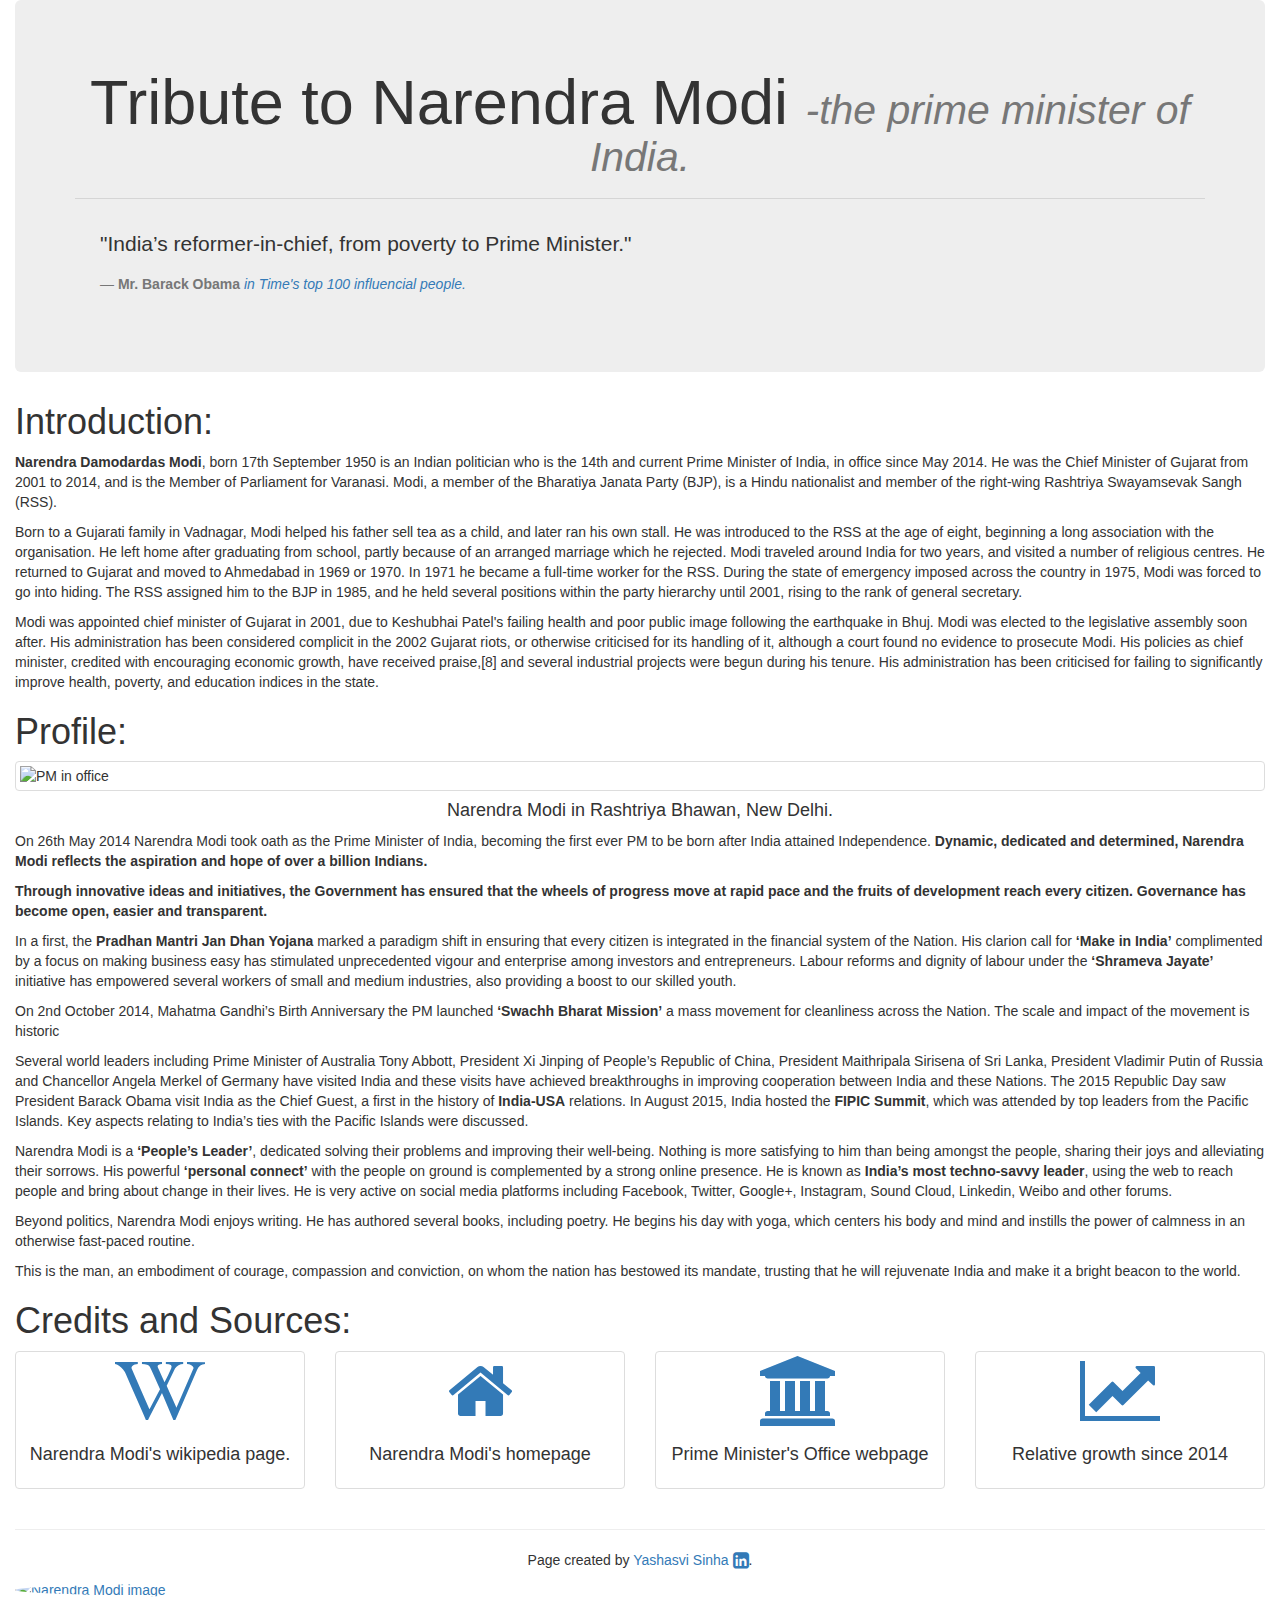
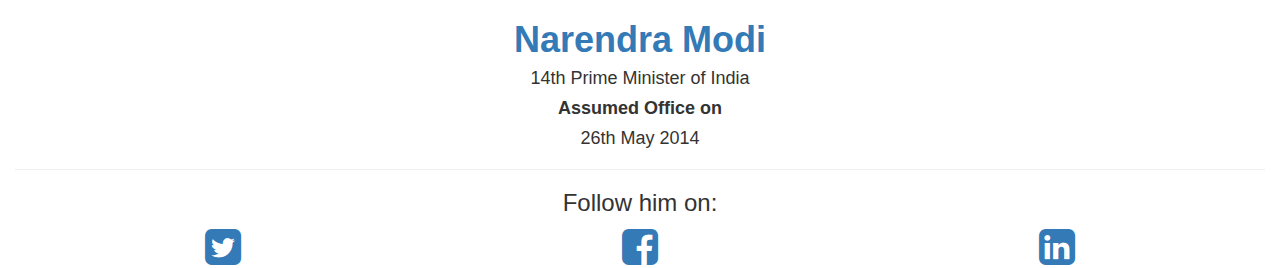
==== index.html @ 82895a99 "File renamed to index" ====
<html>
<head>
        <meta charset="utf-8">
        <meta http-equiv="X-UA-Compatible" content="IE=edge">
        <meta name="viewport" content="width=device-width, initial-scale=1">
        <title>Tribute to Narendra Modi</title>
        <link rel="icon"  href="http://d30y9cdsu7xlg0.cloudfront.net/png/8957-200.png">
        <link rel="stylesheet" type="text/css" href="https://dl.dropboxusercontent.com/content_link/6xPeD0VfdOB4Z6ta1GjyyA3OYoAgtOXuDdRHp2aYsVHmCT0Gz7DDIIfWveUsEcyL/file">
        <link rel="stylesheet" href="https://maxcdn.bootstrapcdn.com/bootstrap/3.3.7/css/bootstrap.min.css">
        <link rel="stylesheet" href="http://maxcdn.bootstrapcdn.com/font-awesome/4.7.0/css/font-awesome.min.css">
</head>
<body class="font-g">
  <!--main content section-->
  <div class="content">
        <div class="container-fluid">
            <div class="jumbotron bg-main top-buffer2">
            <h1 class="text-center">Tribute to Narendra Modi <small><em>-the prime minister of India.</em></small></h1>
            <hr class="hr-style">
            <blockquote>
                <p>"India’s reformer-in-chief, from poverty to Prime Minister."</p>
                <footer><strong>Mr. Barack Obama</strong><cite title="Time Mangazine"><a href="http://www.thehindu.com/news/international/president-barack-obama-writes-profile-for-modi-in-times-most-influential-list/article7109440.ece"> in Time's top 100 influencial people.</a></cite></footer>
            </blockquote>
            </div>
            <section class="bg-main">
                <div class="padding-central">
                    <h1>Introduction:</h1>
                <p><strong>Narendra Damodardas Modi</strong>, born 17th September 1950 is an Indian politician who is 
                the 14th and current Prime Minister of India, in office since May 2014. He was the Chief Minister
                 of Gujarat from 2001 to 2014, and is the Member of Parliament for Varanasi. Modi, a member of the 
                 Bharatiya Janata Party (BJP), is a Hindu nationalist and member of the right-wing Rashtriya 
                 Swayamsevak Sangh (RSS).</p>
                 <p>Born to a Gujarati family in Vadnagar, Modi helped his father sell tea as a child, and later ran his 
                own stall. He was introduced to the RSS at the age of eight, beginning a long association with the organisation. 
                He left home after graduating from school, partly because of an arranged marriage which he rejected. Modi traveled 
                around India for two years, and visited a number of religious centres. He returned to Gujarat and moved to Ahmedabad 
                in 1969 or 1970. In 1971 he became a full-time worker for the RSS. During the state of emergency imposed across the 
                country in 1975, Modi was forced to go into hiding. The RSS assigned him to the BJP in 1985, and he held several 
                positions within the party hierarchy until 2001, rising to the rank of general secretary.
                 </p>
                 <p>Modi was appointed chief minister of Gujarat in 2001, due to Keshubhai Patel's failing health and poor public 
        image following the earthquake in Bhuj. Modi was elected to the legislative assembly soon after. His administration has 
        been considered complicit in the 2002 Gujarat riots, or otherwise criticised for its handling of it, although a court found 
        no evidence to prosecute Modi. His policies as chief minister, credited with encouraging economic growth, have received 
        praise,[8] and several industrial projects were begun during his tenure. His administration has been criticised for failing 
        to significantly improve health, poverty, and education indices in the state.</p>

                </div>
            </section>
            <section class="bg-main">
                <div class="padding-central">
                    <h1>Profile:</h1>
                    <img class="img-responsive img-thumbnail center-block effect7" src="http://www.pmindia.gov.in/wp-content/uploads/2014/06/know_the_pm.jpg" alt="PM in office">
                    <h4 class="text-center">Narendra Modi in Rashtriya Bhawan, New Delhi.</h4>
                    <p class="top-buffer2">On 26th May 2014 Narendra Modi took oath as the Prime Minister of India, becoming the first ever PM to be 
                    born after India attained Independence. <strong>Dynamic, dedicated and determined, Narendra Modi reflects the aspiration 
                    and hope of over a billion Indians.</strong></p>
                    <p><strong>Through innovative ideas and initiatives, the Government has ensured that the wheels of progress move at 
                    rapid pace and the fruits of development reach every citizen. Governance has become open, easier and transparent.</strong></p>
                    <p>In a first, the <strong>Pradhan Mantri Jan Dhan Yojana</strong> marked a paradigm shift in ensuring that every citizen is integrated 
                    in the financial system of the Nation. His clarion call for <strong>‘Make in India’</strong> complimented by a focus on making business 
                    easy has stimulated unprecedented vigour and enterprise among investors and entrepreneurs. Labour reforms and dignity of 
                    labour under the <strong>‘Shrameva Jayate’</strong> initiative has empowered several workers of small and medium industries, also providing 
                    a boost to our skilled youth.</p>
                    <p>On 2nd October 2014, Mahatma Gandhi’s Birth Anniversary the PM launched <strong>‘Swachh Bharat Mission’</strong> a mass movement for 
                    cleanliness across the Nation. The scale and impact of the movement is historic</p>
                    <p>Several world leaders including Prime Minister of Australia Tony Abbott, President Xi Jinping of People’s Republic of China, 
                    President Maithripala Sirisena of Sri Lanka, President Vladimir Putin of Russia and Chancellor Angela Merkel of Germany have visited 
                    India and these visits have achieved breakthroughs in improving cooperation between India and these Nations. The 2015 Republic Day saw 
                    President Barack Obama visit India as the Chief Guest, a first in the history of <strong>India-USA</strong> relations. In August 2015, India hosted the 
                    <strong>FIPIC Summit</strong>, which was attended by top leaders from the Pacific Islands. Key aspects relating to India’s ties with the Pacific Islands 
                    were discussed.</p>
                    <p>Narendra Modi is a <strong>‘People’s Leader’</strong>, dedicated solving their problems and improving their well-being. Nothing is more satisfying to 
                        him than being amongst the people, sharing their joys and alleviating their sorrows. His powerful <strong>‘personal connect’</strong> with the people 
                        on ground is complemented by a strong online presence. He is known as <strong>India’s most techno-savvy leader</strong>, using the web to reach people 
                        and bring about change in their lives. He is very active on social media platforms including Facebook, Twitter, Google+, Instagram, 
                        Sound Cloud, Linkedin, Weibo and other forums.</p>
                    <p>Beyond politics, Narendra Modi enjoys writing. He has authored several books, including poetry. He begins his day with yoga, which centers his 
                    body and mind and instills the power of calmness in an otherwise fast-paced routine.</p>
                    <p>This is the man, an embodiment of courage, compassion and conviction, on whom the nation has bestowed its mandate, trusting that he will 
                        rejuvenate India and make it a bright beacon to the world.</p>
                </div>
            </section>
            <footer class="bg-main padding-central">
                
                    <h1 >Credits and Sources:</h1>    
                
                <div class="row padding-central">
                    <div class="col-md-3 col-sm-3">
                         <div class="thumbnail bg-main effect7">
                             <div class="text-center">
                                 <a href="https://en.wikipedia.org/wiki/Narendra_Modi" target="_blank">
                                <i class="fa fa-wikipedia-w fa-5x" aria-hidden="true"></i>
                                </a>
                             </div>
                             <div class="caption text-center">
                                 <h4>Narendra Modi's wikipedia page.</h4>
                             </div>
                         </div>
                    </div>
                    <div class="col-md-3 col-sm-3">
                         <div class="thumbnail bg-main effect7">
                             <div class="text-center">
                                <a href="https://www.narendramodi.in" target="_blank"><i class="fa fa-home fa-5x" aria-hidden="true"></i></a>   
                            </div>
                             <div class="caption text-center">
                                 <h4>Narendra Modi's homepage</h4>
                             </div>
                         </div>
                    </div>
                    <div class="col-md-3 col-sm-3">
                         <div class="thumbnail bg-main effect7">
                             <div class="text-center">
                                 <a href="http://www.pmindia.gov.in/en/pms-profile/"><i class="fa fa-university fa-5x" aria-hidden="true"></i></a>
                             </div>
                             <div class="caption text-center">
                                 <h4>Prime Minister's Office webpage</h4>
                             </div>
                         </div>
                    </div>
                    <div class="col-md-3 col-sm-3">
                         <div class="thumbnail bg-main effect7">
                             <div class="text-center">
                                 <a href="http://www.narendramodi.in/category/infographics"><i class="fa fa-line-chart fa-5x" aria-hidden="true"></i></a>
                             </div>
                             <div class="caption text-center">
                                 <h4>Relative growth since 2014</h4>
                             </div>
                         </div>
                    </div>
                </div>
                <div class="padding-central">
                    <hr class="hr-style">
                    <p class="text-center">Page created by <a href="https://www.linkedin.com/in/yashasvi-sinha-b4ba96120/" target="_blank">Yashasvi Sinha <i class="fa fa-linkedin-square fa-lg in-style" aria-hidden="true"></i></a>.</p>
                </div>
            </footer>
        </div>
  </div>
  <!--content section end-->
  
  <!--page sidebar-->
  <aside class="sidebar">
      <div class="container-fluid blue-border">
          <a href="http://www.narendramodi.in" target="_blank"><img class="img-responsive center-block img-circle top-buffer7 effect7" src="https://hdp12g.bn1304.livefilestore.com/[base64]?width=554&height=547&cropmode=none" alt="Narendra Modi image"></a>
          <div class="text-center">              
            <h1><a href="http://www.narendramodi.in" target="_blank"><strong>Narendra Modi</strong></a></h1>
            <h4>14th Prime Minister of India</h4>
            <h4><strong>Assumed Office on</strong></h4>
            <h4>26th May 2014</h4>
          </div>
          <hr class="hr-style">
          <h3 class="text-center">Follow him on:</h3>
          <div class="row center-block">
             <div class="col-md-4 text-center">
                 <a href="https://twitter.com/narendramodi" target="_blank"><i class="fa fa-twitter-square fa-3x tweet-style" aria-hidden="true"></i></a>
             </div>
             <div class="col-md-4 text-center">
                 <a href="https://www.facebook.com/narendramodi" target="_blank"><i class="fa fa-facebook-square fa-3x fb-style" aria-hidden="true"></i></a>
             </div>
             <div class="col-md-4 text-center">
                 <a href="https://www.linkedin.com/in/narendramodi" target="_blank"><i class="fa fa-linkedin-square fa-3x in-style" aria-hidden="true"></i></a>
             </div>
          </div>
      </div>
  </aside>
  <!--page sidebar end-->
</body>
</html>
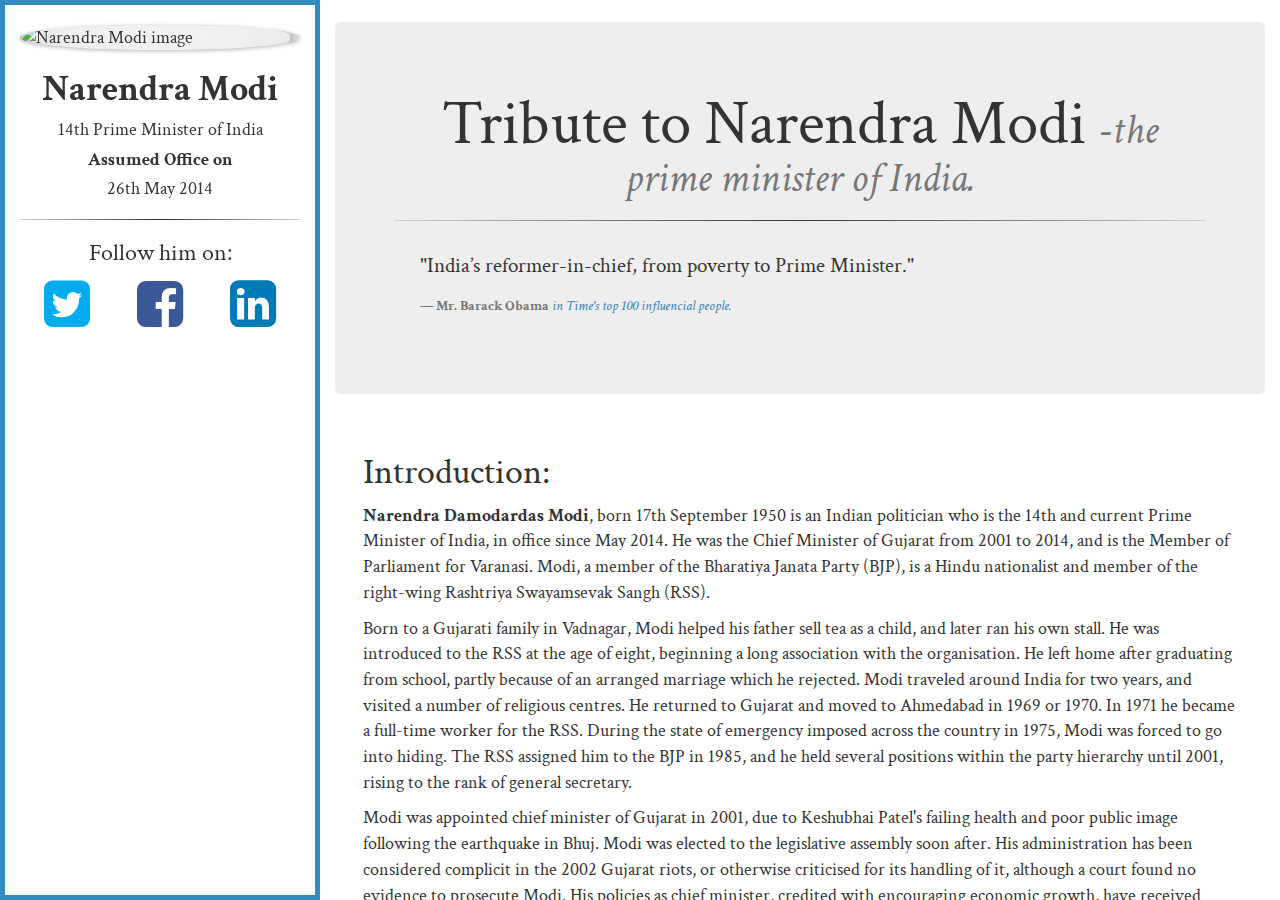
==== commit d48ad0a9: "Changing css source" ====
--- a/index.html
+++ b/index.html
@@ -5,7 +5,7 @@
         <meta name="viewport" content="width=device-width, initial-scale=1">
         <title>Tribute to Narendra Modi</title>
         <link rel="icon"  href="http://d30y9cdsu7xlg0.cloudfront.net/png/8957-200.png">
-        <link rel="stylesheet" type="text/css" href="https://dl.dropboxusercontent.com/content_link/6xPeD0VfdOB4Z6ta1GjyyA3OYoAgtOXuDdRHp2aYsVHmCT0Gz7DDIIfWveUsEcyL/file">
+        <link rel="stylesheet" type="text/css" href="style.css">
         <link rel="stylesheet" href="https://maxcdn.bootstrapcdn.com/bootstrap/3.3.7/css/bootstrap.min.css">
         <link rel="stylesheet" href="http://maxcdn.bootstrapcdn.com/font-awesome/4.7.0/css/font-awesome.min.css">
 </head>
--- a/style.css
+++ b/style.css
@@ -0,0 +1,122 @@
+@import url('https://fonts.googleapis.com/css?family=Crimson+Text:400,600i');
+.sidebar a:link    {
+  text-decoration:  none;
+  color:inherit;
+  } 
+.sidebar a:visited {
+  text-decoration:  none;
+  color:inherit;
+  } 
+.sidebar a:hover   {
+  text-decoration:  none;
+  color:#328CC1;
+  } 
+.sidebar a:active  {
+  text-decoration: underline;
+   color:inherit;
+}
+.thumbnail a:link    {
+  text-decoration:  none;
+  color:inherit;
+  } 
+.thumbnail a:visited {
+  text-decoration:  none;
+  color:inherit;
+  } 
+.thumbnail a:hover   {
+  text-decoration:  none;
+  color:#328CC1;
+  } 
+.thumbnail a:active  {
+  text-decoration: underline;
+   color:inherit;
+}
+.border-blue{
+    border: 0.2em solid #328CC1;
+}
+
+.bg-main{
+background:url(http://supernovathemes.com/wp-content/themes/supernovathemes/images/bg/b30.png);
+border-radius: 6px;
+margin-bottom: 30px;
+}
+ .sidebar {
+    position:fixed;
+   height:100%;
+   width:25%; 
+   top:0;
+   left:0;
+   background:url(http://supernovathemes.com/wp-content/themes/supernovathemes/images/bg/b30.png);
+   border: 0.3em solid #328CC1;
+ }
+ .content {
+     margin-left: 25%;
+     height: 100%;
+     width: auto;
+     position: relative;
+     background-image: url(http://supernovathemes.com/wp-content/themes/supernovathemes/images/bg/b50.png);
+     overflow: auto;
+     z-index: 1;
+ }
+ 
+ .top-buffer2{
+     margin-top: 1.2em;
+ }
+ .top-buffer7{
+     margin-top: 7%;
+ }
+.padding-central{
+    padding: 1% 3% 1% 3%;
+}
+.fb-style{
+    color:#3b5998;
+}
+.tweet-style{
+ color:#00aced;  
+}
+.in-style{
+    color:#007bb6;
+}
+.hr-style{
+    border: 0;
+    height: 1px;
+    background: #333;
+    background-image: linear-gradient(to right, #ccc, #333, #ccc);
+}
+ .font-g{
+    font-family: 'Crimson Text', serif;
+    font-size: 18px;
+}
+
+.effect7
+{
+  	position:relative;
+    -webkit-box-shadow:0 1px 4px rgba(0, 0, 0, 0.3), 0 0 40px rgba(0, 0, 0, 0.1) inset;
+       -moz-box-shadow:0 1px 4px rgba(0, 0, 0, 0.3), 0 0 40px rgba(0, 0, 0, 0.1) inset;
+            box-shadow:0 1px 4px rgba(0, 0, 0, 0.3), 0 0 40px rgba(0, 0, 0, 0.1) inset;
+}
+.effect7:before, .effect7:after
+{
+	content:"";
+    position:absolute;
+    z-index:-1;
+    -webkit-box-shadow:0 0 20px rgba(0,0,0,0.8);
+    -moz-box-shadow:0 0 20px rgba(0,0,0,0.8);
+    box-shadow:0 0 20px rgba(0,0,0,0.8);
+    top:0;
+    bottom:0;
+    left:10px;
+    right:10px;
+    -moz-border-radius:100px / 10px;
+    border-radius:100px / 10px;
+}
+.effect7:after
+{
+	right:10px;
+    left:auto;
+    -webkit-transform:skew(8deg) rotate(3deg);
+       -moz-transform:skew(8deg) rotate(3deg);
+        -ms-transform:skew(8deg) rotate(3deg);
+         -o-transform:skew(8deg) rotate(3deg);
+            transform:skew(8deg) rotate(3deg);
+}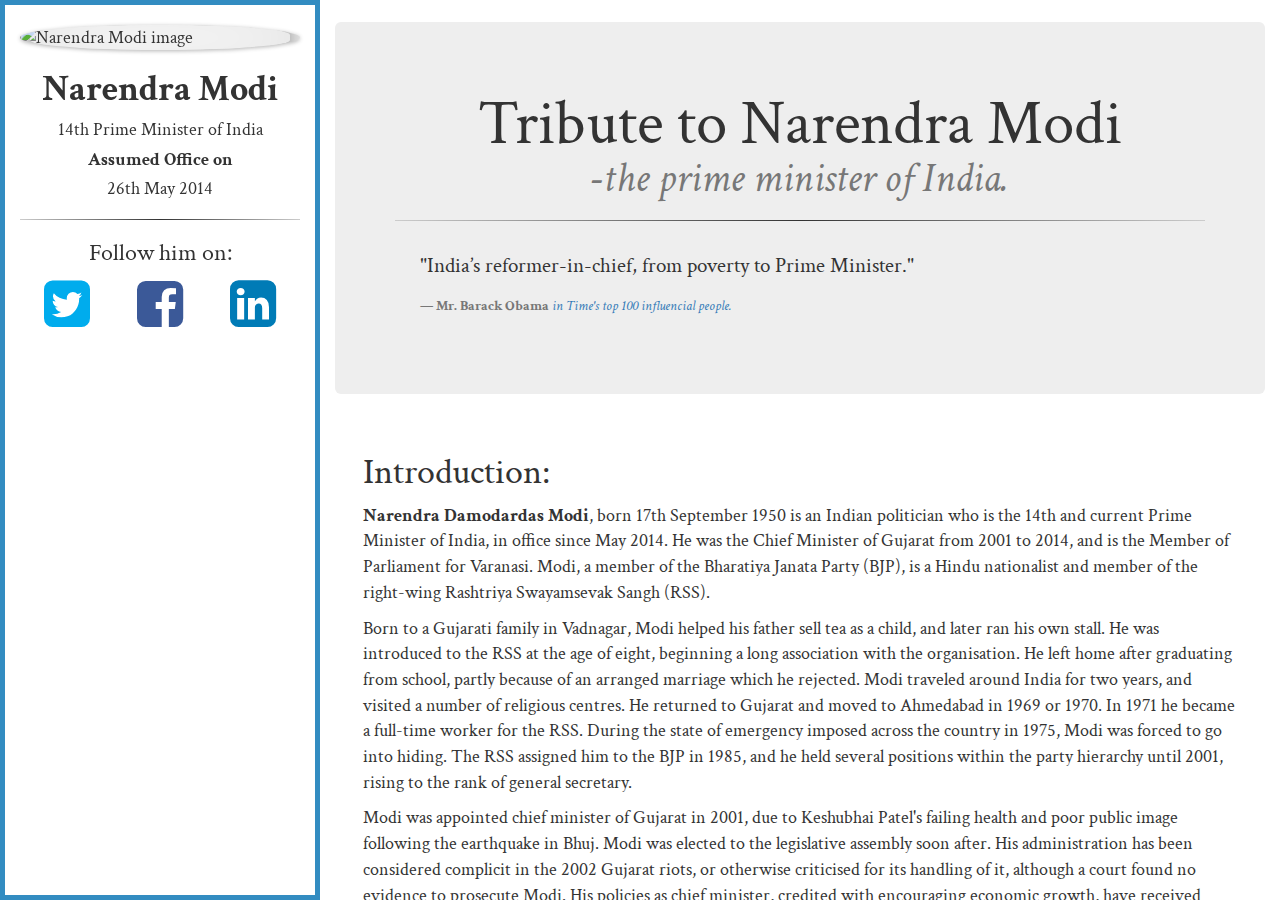
==== commit f38ee6d6: "adding a line break" ====
--- a/index.html
+++ b/index.html
@@ -7,14 +7,14 @@
         <link rel="icon"  href="http://d30y9cdsu7xlg0.cloudfront.net/png/8957-200.png">
         <link rel="stylesheet" type="text/css" href="style.css">
         <link rel="stylesheet" href="https://maxcdn.bootstrapcdn.com/bootstrap/3.3.7/css/bootstrap.min.css">
-        <link rel="stylesheet" href="http://maxcdn.bootstrapcdn.com/font-awesome/4.7.0/css/font-awesome.min.css">
+        <link rel="stylesheet" href="https://maxcdn.bootstrapcdn.com/font-awesome/4.7.0/css/font-awesome.min.css">
 </head>
 <body class="font-g">
   <!--main content section-->
   <div class="content">
         <div class="container-fluid">
             <div class="jumbotron bg-main top-buffer2">
-            <h1 class="text-center">Tribute to Narendra Modi <small><em>-the prime minister of India.</em></small></h1>
+            <h1 class="text-center">Tribute to Narendra Modi <br><small><em>-the prime minister of India.</em></small></h1>
             <hr class="hr-style">
             <blockquote>
                 <p>"India’s reformer-in-chief, from poverty to Prime Minister."</p>
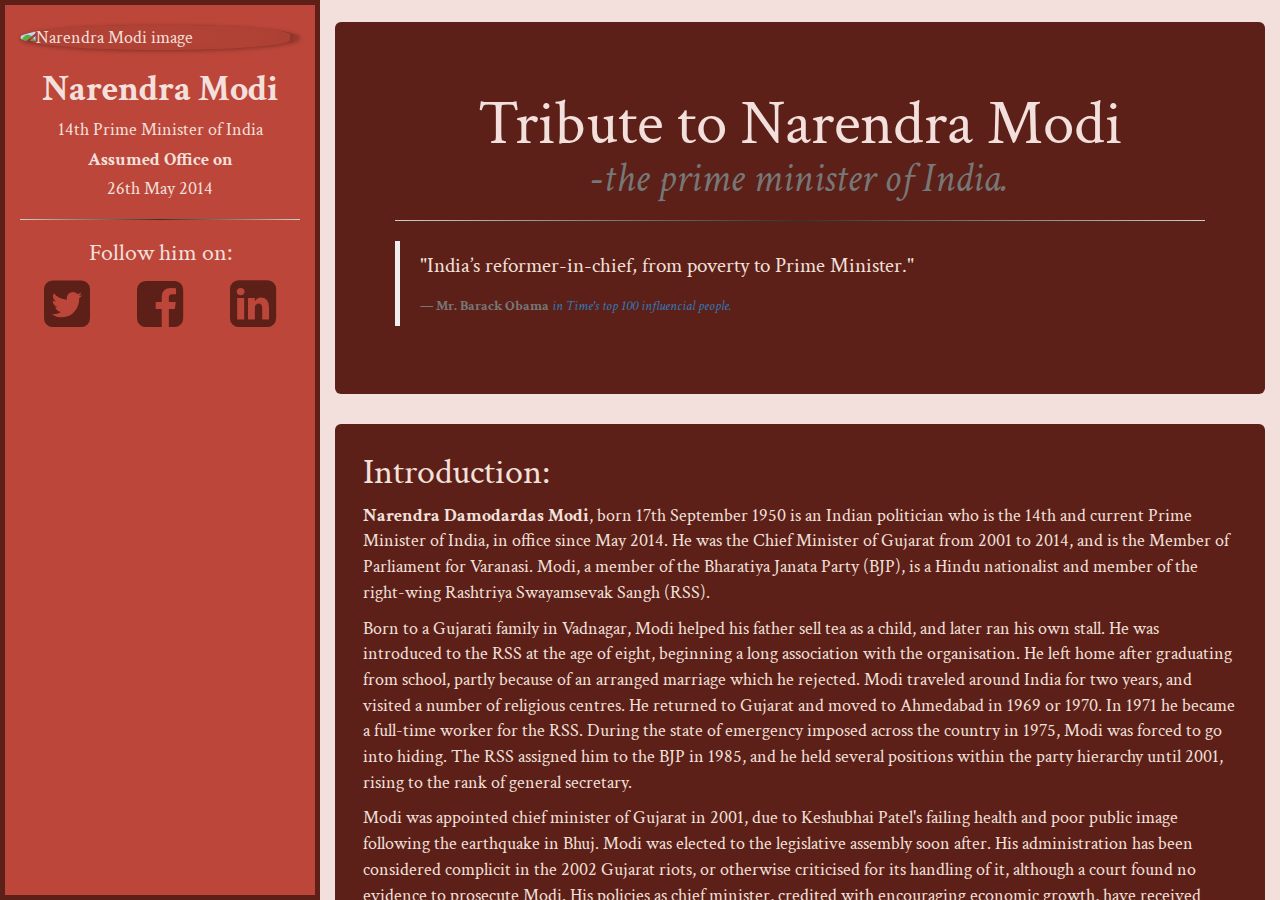
==== commit 00747a40: "fixed for FCC" ====
--- a/index.html
+++ b/index.html
@@ -8,13 +8,14 @@
         <link rel="stylesheet" type="text/css" href="style.css">
         <link rel="stylesheet" href="https://maxcdn.bootstrapcdn.com/bootstrap/3.3.7/css/bootstrap.min.css">
         <link rel="stylesheet" href="https://maxcdn.bootstrapcdn.com/font-awesome/4.7.0/css/font-awesome.min.css">
+        <script src="https://cdn.freecodecamp.org/testable-projects-fcc/v1/bundle.js"></script>
 </head>
 <body class="font-g">
   <!--main content section-->
-  <div class="content">
+  <div id="main" class="content">
         <div class="container-fluid">
-            <div class="jumbotron bg-main top-buffer2">
-            <h1 class="text-center">Tribute to Narendra Modi <br><small><em>-the prime minister of India.</em></small></h1>
+            <div id="jumbo" class="jumbotron bg-main top-buffer2">
+            <h1 id="tribute-info" class="text-center">Tribute to Narendra Modi <br><small><em>-the prime minister of India.</em></small></h1>
             <hr class="hr-style">
             <blockquote>
                 <p>"India’s reformer-in-chief, from poverty to Prime Minister."</p>
@@ -24,7 +25,7 @@
             <section class="bg-main">
                 <div class="padding-central">
                     <h1>Introduction:</h1>
-                <p><strong>Narendra Damodardas Modi</strong>, born 17th September 1950 is an Indian politician who is 
+                <p><strong id="title">Narendra Damodardas Modi</strong>, born 17th September 1950 is an Indian politician who is 
                 the 14th and current Prime Minister of India, in office since May 2014. He was the Chief Minister
                  of Gujarat from 2001 to 2014, and is the Member of Parliament for Varanasi. Modi, a member of the 
                  Bharatiya Janata Party (BJP), is a Hindu nationalist and member of the right-wing Rashtriya 
@@ -100,7 +101,7 @@
                     <div class="col-md-3 col-sm-3">
                          <div class="thumbnail bg-main effect7">
                              <div class="text-center">
-                                <a href="https://www.narendramodi.in" target="_blank"><i class="fa fa-home fa-5x" aria-hidden="true"></i></a>   
+                                <a id="tribute-link" href="https://www.narendramodi.in" target="_blank"><i class="fa fa-home fa-5x" aria-hidden="true"></i></a>   
                             </div>
                              <div class="caption text-center">
                                  <h4>Narendra Modi's homepage</h4>
@@ -140,7 +141,7 @@
   <!--page sidebar-->
   <aside class="sidebar">
       <div class="container-fluid blue-border">
-          <a href="http://www.narendramodi.in" target="_blank"><img class="img-responsive center-block img-circle top-buffer7 effect7" src="https://hdp12g.bn1304.livefilestore.com/[base64]?width=554&height=547&cropmode=none" alt="Narendra Modi image"></a>
+          <div id="img-div"><a href="http://www.narendramodi.in" target="_blank"><img id="image" class="img-responsive center-block img-circle top-buffer7 effect7" src="https://upload.wikimedia.org/wikipedia/commons/thumb/9/90/PM_Modi_2015.jpg/220px-PM_Modi_2015.jpg" alt="Narendra Modi image"><span id="img-caption" class="hide">Narendra Modi</span></a></div>
           <div class="text-center">              
             <h1><a href="http://www.narendramodi.in" target="_blank"><strong>Narendra Modi</strong></a></h1>
             <h4>14th Prime Minister of India</h4>
--- a/style.css
+++ b/style.css
@@ -39,6 +39,7 @@
 background:url(http://supernovathemes.com/wp-content/themes/supernovathemes/images/bg/b30.png);
 border-radius: 6px;
 margin-bottom: 30px;
+background-color: #5c2018;
 }
  .sidebar {
     position:fixed;
@@ -46,19 +47,23 @@
    width:25%; 
    top:0;
    left:0;
-   background:url(http://supernovathemes.com/wp-content/themes/supernovathemes/images/bg/b30.png);
-   border: 0.3em solid #328CC1;
+   background: #bc4639;
+   border: 0.3em solid #5c2018;
+   color: #f3e0dc;
  }
  .content {
      margin-left: 25%;
      height: 100%;
      width: auto;
      position: relative;
-     background-image: url(http://supernovathemes.com/wp-content/themes/supernovathemes/images/bg/b50.png);
+     background-color: #f3e0dc;
      overflow: auto;
      z-index: 1;
+     color: #f3e0dc;
  }
- 
+ #jumbo{
+     background-color: #5c2018
+ }
  .top-buffer2{
      margin-top: 1.2em;
  }
@@ -88,6 +93,9 @@
     font-size: 18px;
 }
 
+.fa{
+    color: #5c2018;
+}
 .effect7
 {
   	position:relative;
